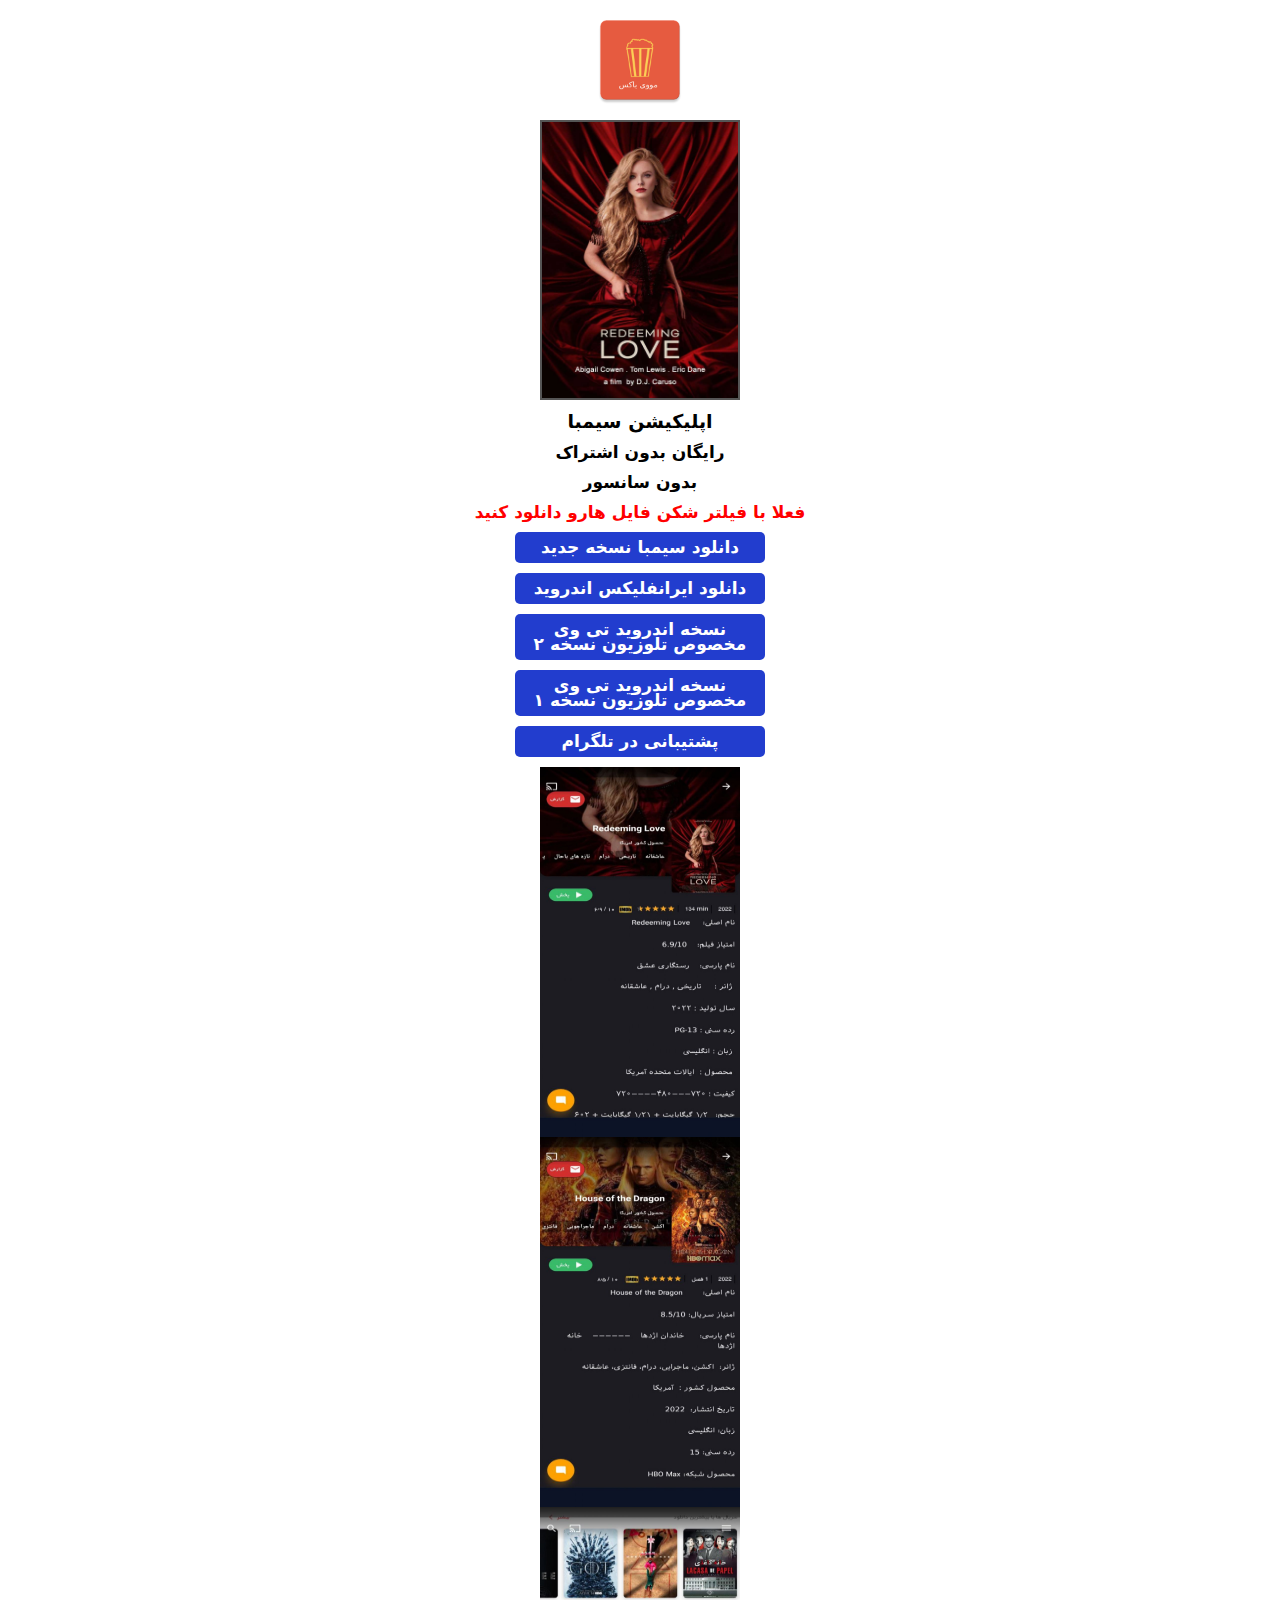
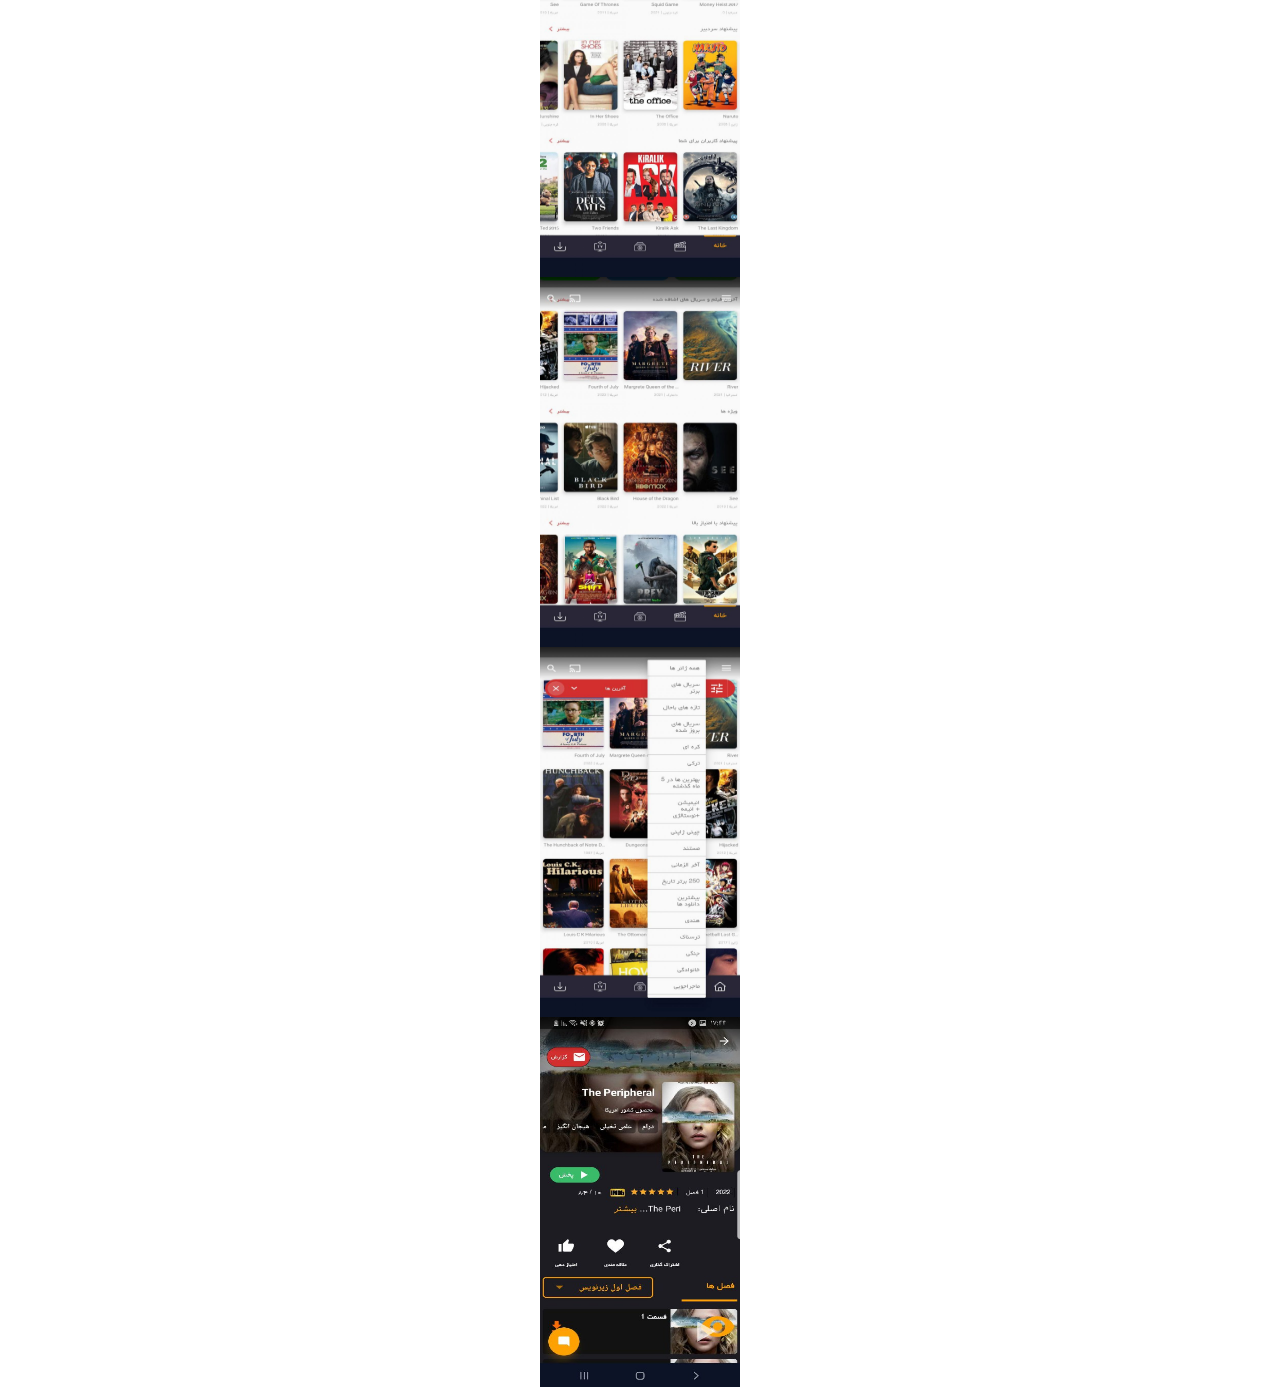
==== simba.html @ 0873477b "Create simba.html" ====
<html dir="rtl"><head>
	<title>دانلود نرم افزار فیلم سیمبا simba</title>	
	<meta name="viewport" content="width=device-width, initial-scale=1.0">
	<meta http-equiv="Content-Type" content="text/html; charset=UTF-8">
	<meta http-equiv="Content-Language" content="fa">
	<link rel="stylesheet" href="moviebox/style.css" type="text/css" media="all">
	
	
</head>
<body>
    

	<div id="BoxMain">
		<div id="Box2">
			<img src="moviebox/Moviebox.png" class="logo"> <br>
		
		</div>
		
		

		
		
		
		
		
		
		
		
		
		
		
		
		
		
		
		
		
		
			<div id="BoxMain">
		

		</div>
		
			<div id="BoxMain">
		<div id="Box2">
			<img src="moviebox/redeeming-love-poster.jpg" class="logo2"><br>
		</div>
		<div id="Box2">
			<span class="title">اپلیکیشن سیمبا</span><br>
		</div>
		
		
		
			<div id="Box2">
			<span class="title2">رایگان بدون اشتراک</span><br>
		</div>
		
		<div id="Box2">
			<span class="title2"> بدون سانسور </span><br>
		</div>

		
		
			<div id="Box2">
			<span class="title2" style="color:red;"> فعلا با فیلتر شکن فایل هارو دانلود کنید </span><br>
		</div>

		
		
		
			
		
		<div id="Box2">
			
			<a href="https://ssruby.xyz/apk/Moviebox-v11.apk" class="Link">
				<div class="BoxLink" style="width: 250px !important;">
				دانلود سیمبا نسخه جدید
				</div>
			</a>
		</div>
		
		
		
		
		
		
		
		<div id="Box2">
			
			<a href="https://ssruby.xyz/apk/iranflix-2.apk" class="Link">
				<div class="BoxLink" style="width: 250px !important;">
دانلود ایرانفلیکس اندروید
				</div>
			</a>
		</div>
		
		
		




<div id="Box2">
			
			<a href="https://ssruby.xyz/apk/MoviBox_tv5.apk" class="Link">
				<div class="BoxLink" style="width: 250px !important;">
		 نسخه اندروید تی وی مخصوص تلوزیون نسخه ۲
				</div>
			</a>
		</div>
		
				

		
		<div id="Box2">
			
			<a href="https://ssruby.xyz/apk/Moviebox.apk" class="Link">
				<div class="BoxLink" style="width: 250px !important;">
		نسخه اندروید تی وی مخصوص تلوزیون نسخه ۱
				</div>
			</a>
		</div>
		
		

		

				<div id="Box2">
			
			<a href="tg://resolve?domain=ruboto1" class="Link">
				<div class="BoxLink" style="width: 250px !important;">
		پشتیبانی در تلگرام
				</div>
			</a>
		</div>
		
	
		
		
		
		
		<div id="Box2">
			<img src="moviebox/6.jpg" class="poster" style="width: 200px !important;height: 370px !important;"><br>	
			<img src="moviebox/5.jpg" class="poster" style="width: 200px !important;height: 370px !important;"><br>
			<img src="moviebox/4.jpg" class="poster" style="width: 200px !important;height: 370px !important;"><br>
			<img src="moviebox/3.jpg" class="poster" style="width: 200px !important;height: 370px !important;"><br>	
			<img src="moviebox/2.jpg" class="poster" style="width: 200px !important;height: 370px !important;"><br>
			<img src="moviebox/1.jpg" class="poster" style="width: 200px !important;height: 370px !important;"><br>
		</div>
		
	</div>

</body></html>
---- moviebox/style.css ----
@font-face {
 font-family: 'sans';
 src: url('fonts/sans.eot');
 src: local('sans'), url('fonts/sans.woff') format('woff'), url('fonts/sans.ttf') format('truetype'), url('fonts/sans.svg') format('svg');
 font-weight: normal;
 font-style: normal;
}
* {
	direction: rtl;
	text-align: right;
	font-family:sans;
	margin: 0;
  padding: 0;
}
html , body {
	background-color:#ffffff;
}
a{
	text-decoration: none;
	font: 700 13px/15px 'sans';
}
.clear {
    clear: both;
}
#BoxMain{width:100%;float:right;}
#Box2{width:100%;float:right;text-align: center; margin-top : 10px;}
.logo {width: 100px;height: 100px;}
.logo2 {width: 200px;height: 280px;}
.poster {width: 360px;height: 300px;}
.title{
	font-weight: bold;
font-size: 19px;
}
.title2{
    font-weight: bold;
font-size: 17px;
}
.BoxLink{
	background: #223dce;
	width: 220px;
	padding: 8px;
	font-size: 17px;
	margin: 0 auto;
	text-align: center;
	border-radius: 5px;
}
.Link{	
	color: #fff;
	width : 150%;
}

.logo2 {
  border: 2px solid #555;
}



.table {
  margin-left: auto;
  margin-right: auto;
}






* {
  box-sizing: border-box;
}
 
.column {
  float: left;
  width: 10%;
  padding: 5px;
}
 
/* Clearfix (clear floats) */
.row::after {
  content: "";
  clear: both;
  display: table;
}
P{
text-align:right
}
 
/* Responsive layout - makes the three columns stack on top of each other instead of next to each other */
@media screen and (max-width: 10px) {
  .column {
    width: 10%;
  }
}
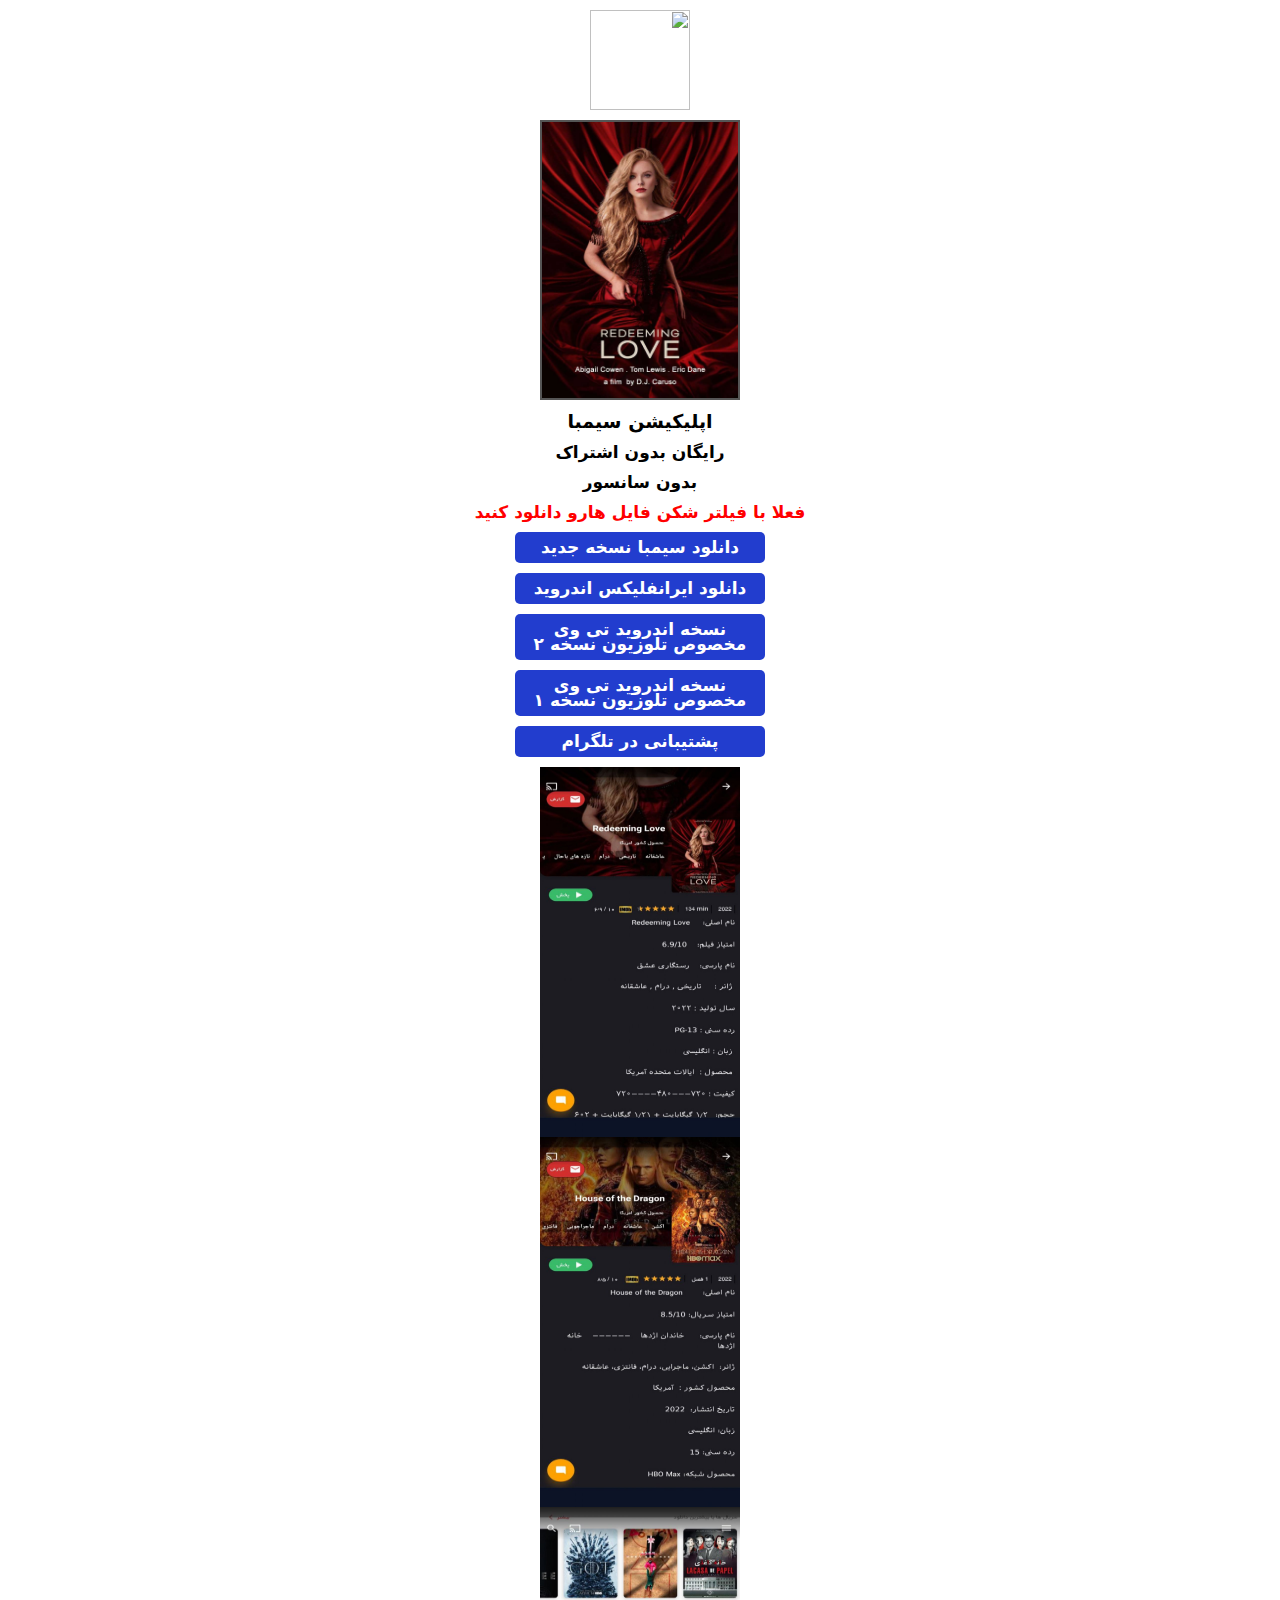
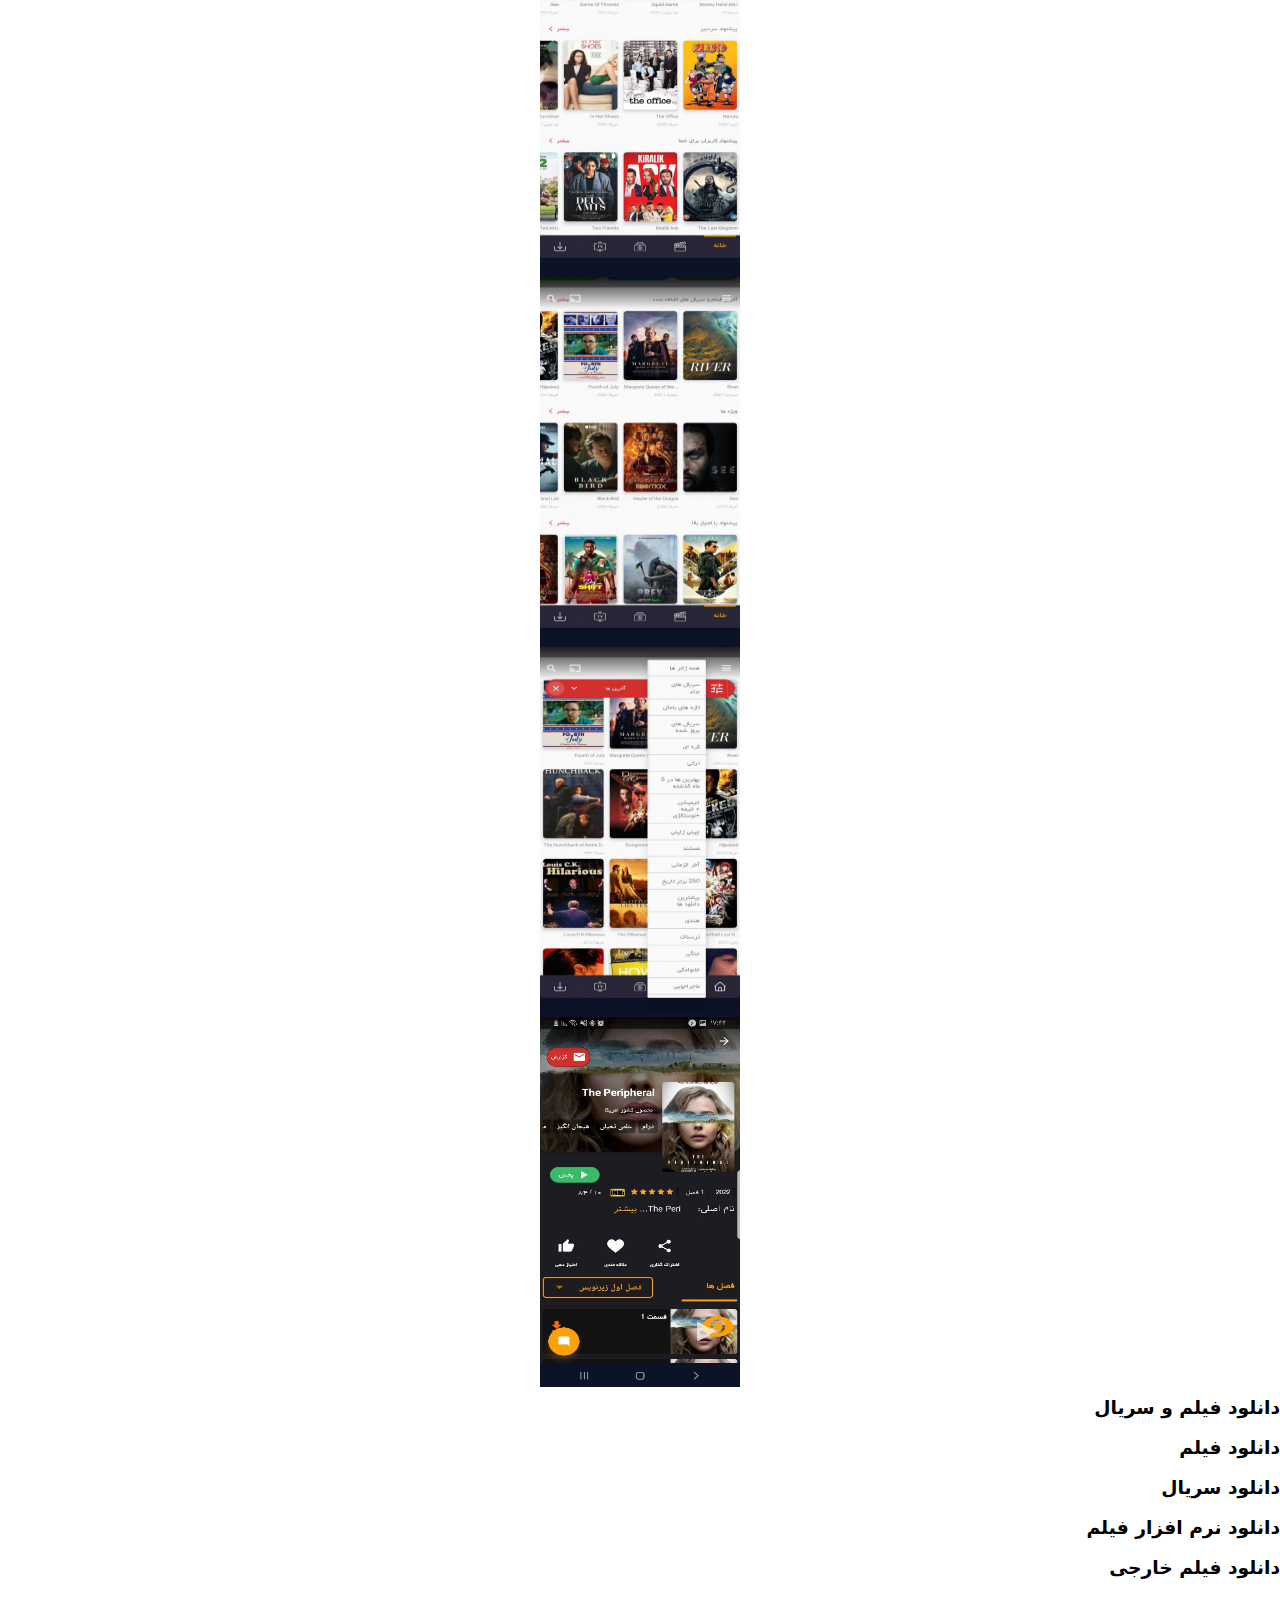
==== commit 10aafac7: "Update simba.html" ====
--- a/simba.html
+++ b/simba.html
@@ -1,5 +1,5 @@
 <html dir="rtl"><head>
-	<title>دانلود نرم افزار فیلم سیمبا simba</title>	
+	<title>دانلود نرم افزار فیلم و سریال سیمبا simba</title>	
 	<meta name="viewport" content="width=device-width, initial-scale=1.0">
 	<meta http-equiv="Content-Type" content="text/html; charset=UTF-8">
 	<meta http-equiv="Content-Language" content="fa">
@@ -12,7 +12,7 @@
 
 	<div id="BoxMain">
 		<div id="Box2">
-			<img src="moviebox/Moviebox.png" class="logo"> <br>
+			<img src="images.jpg" class="logo"> <br>
 		
 		</div>
 		
@@ -72,7 +72,7 @@
 		
 		<div id="Box2">
 			
-			<a href="https://ssruby.xyz/apk/Moviebox-v11.apk" class="Link">
+			<a href="https://ssruby.xyz/apk/simba-v1.apk" class="Link">
 				<div class="BoxLink" style="width: 250px !important;">
 				دانلود سیمبا نسخه جدید
 				</div>
@@ -149,5 +149,12 @@
 		</div>
 		
 	</div>
-
+		<div id="Box2">
+<h3>دانلود فیلم و سریال</h3> <br>
+		<h3>دانلود فیلم </h3> <br>
+		<h3>دانلود سریال</h3> <br>
+		<h3>دانلود نرم افزار فیلم</h3> <br>
+		<h3>دانلود فیلم خارجی</h3> <br>
+			</div>
+		
 </body></html>
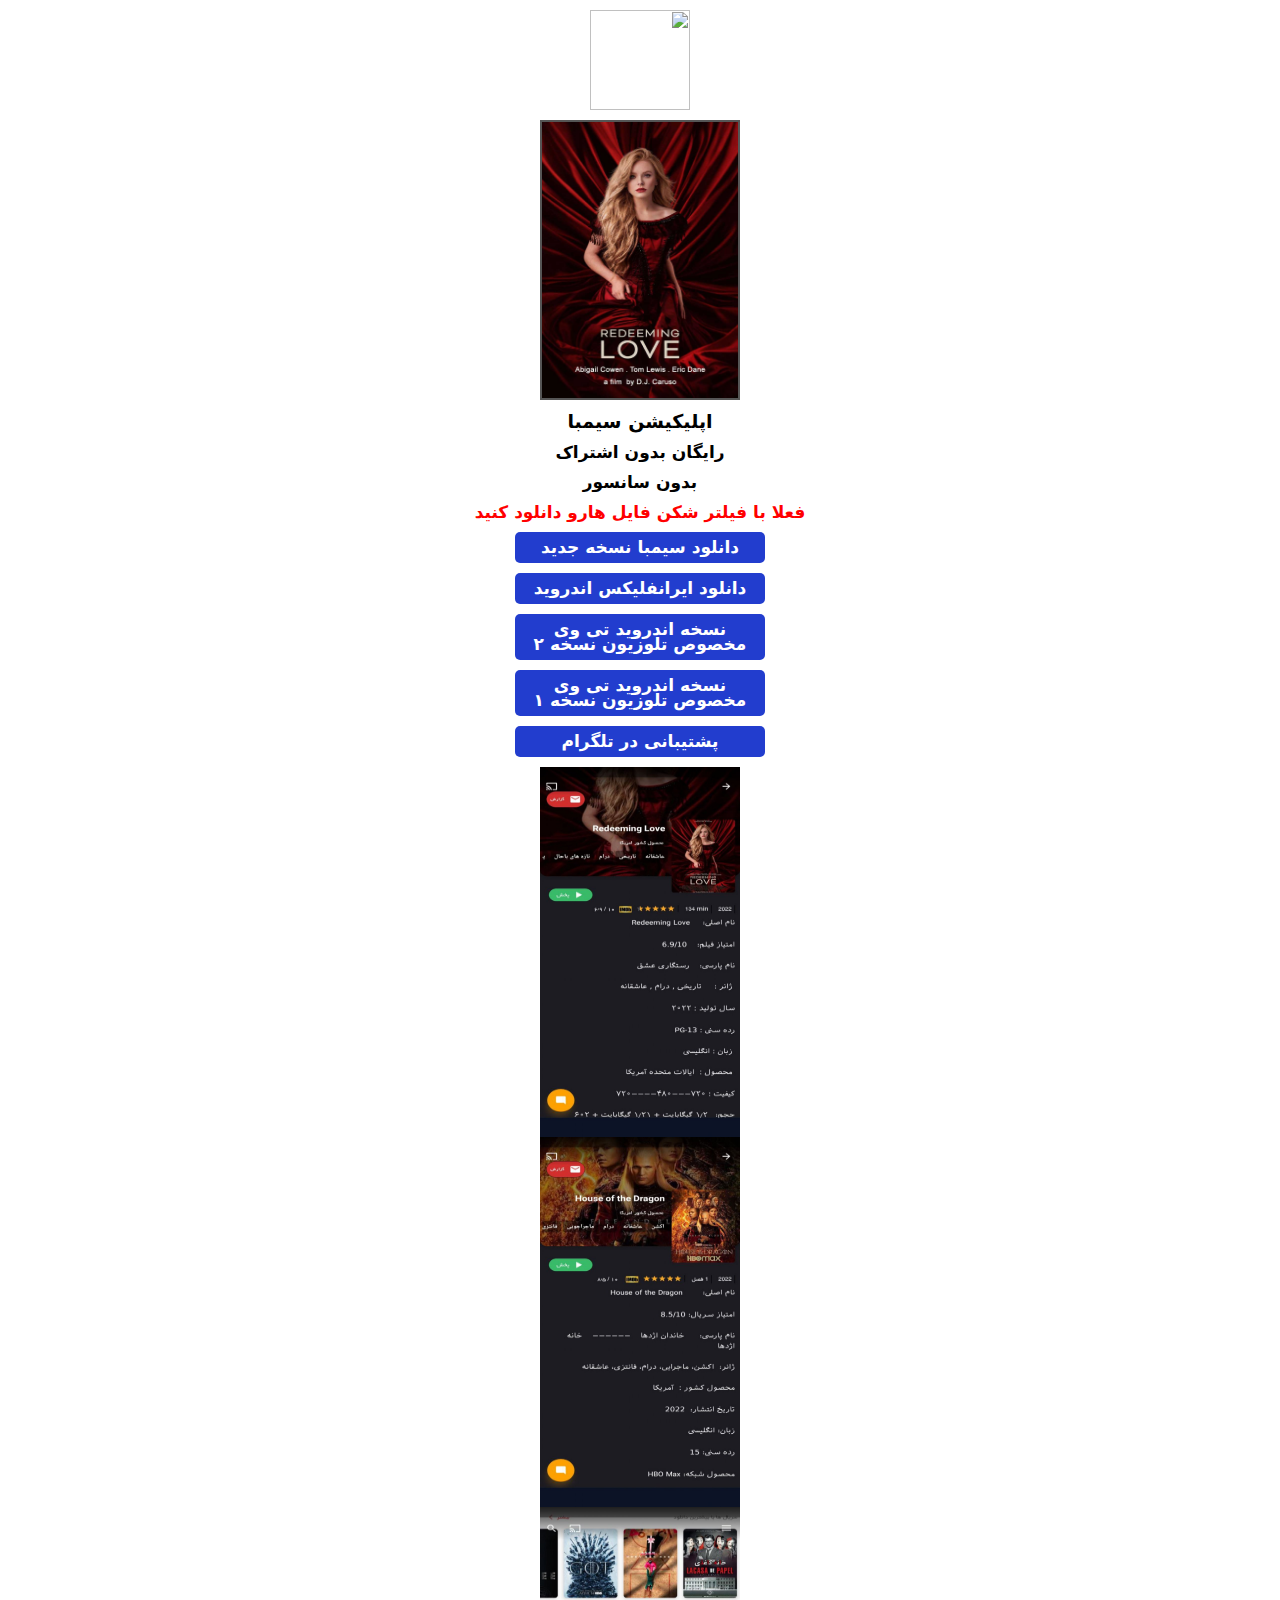
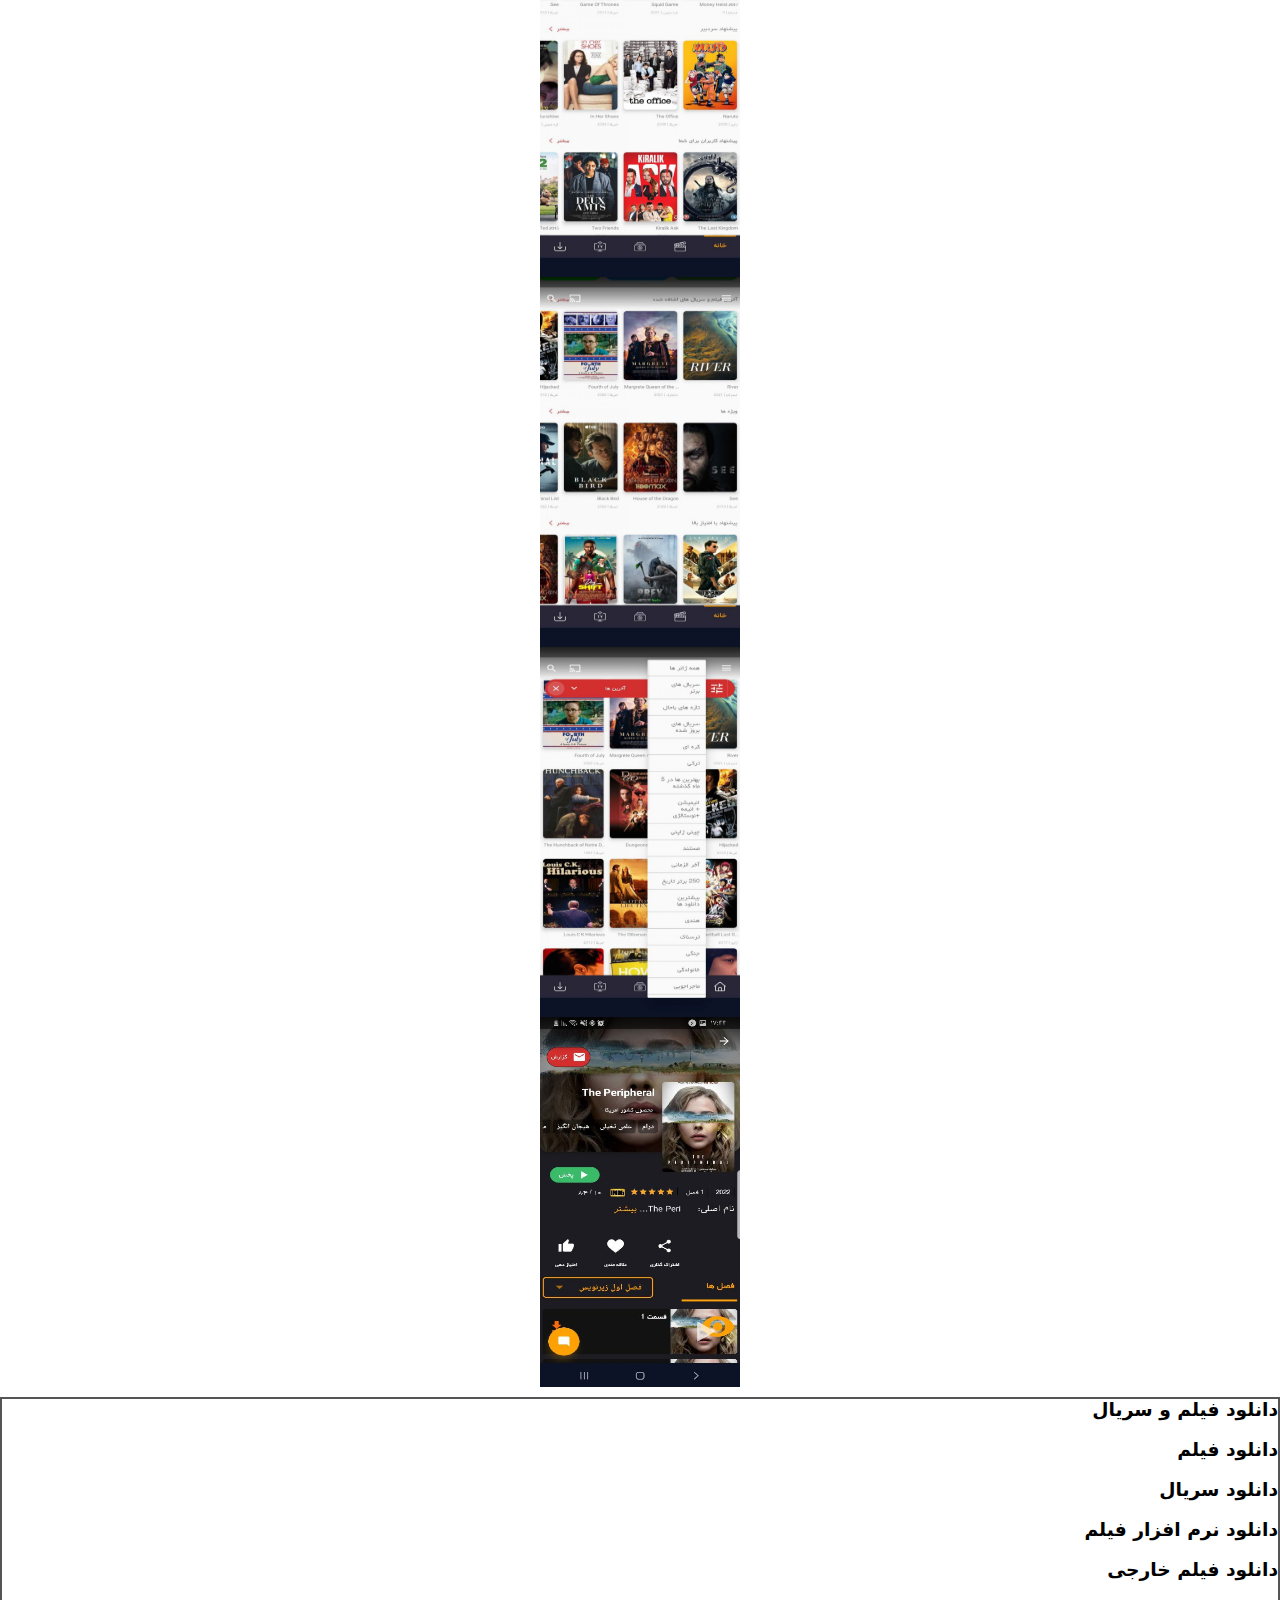
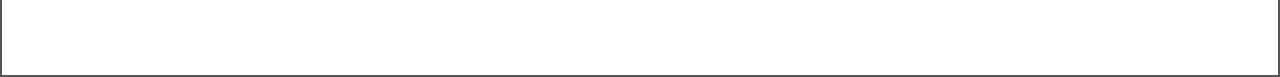
==== commit 613a0fa3: "Update simba.html" ====
--- a/simba.html
+++ b/simba.html
@@ -72,7 +72,7 @@
 		
 		<div id="Box2">
 			
-			<a href="https://ssruby.xyz/apk/simba-v1.apk" class="Link">
+			<a href="https://ssruby.xyz/apk/simba-v3.apk" class="Link">
 				<div class="BoxLink" style="width: 250px !important;">
 				دانلود سیمبا نسخه جدید
 				</div>
@@ -149,7 +149,7 @@
 		</div>
 		
 	</div>
-		<div id="Box2">
+		<div id="Box2" class="logo2">
 <h3>دانلود فیلم و سریال</h3> <br>
 		<h3>دانلود فیلم </h3> <br>
 		<h3>دانلود سریال</h3> <br>
